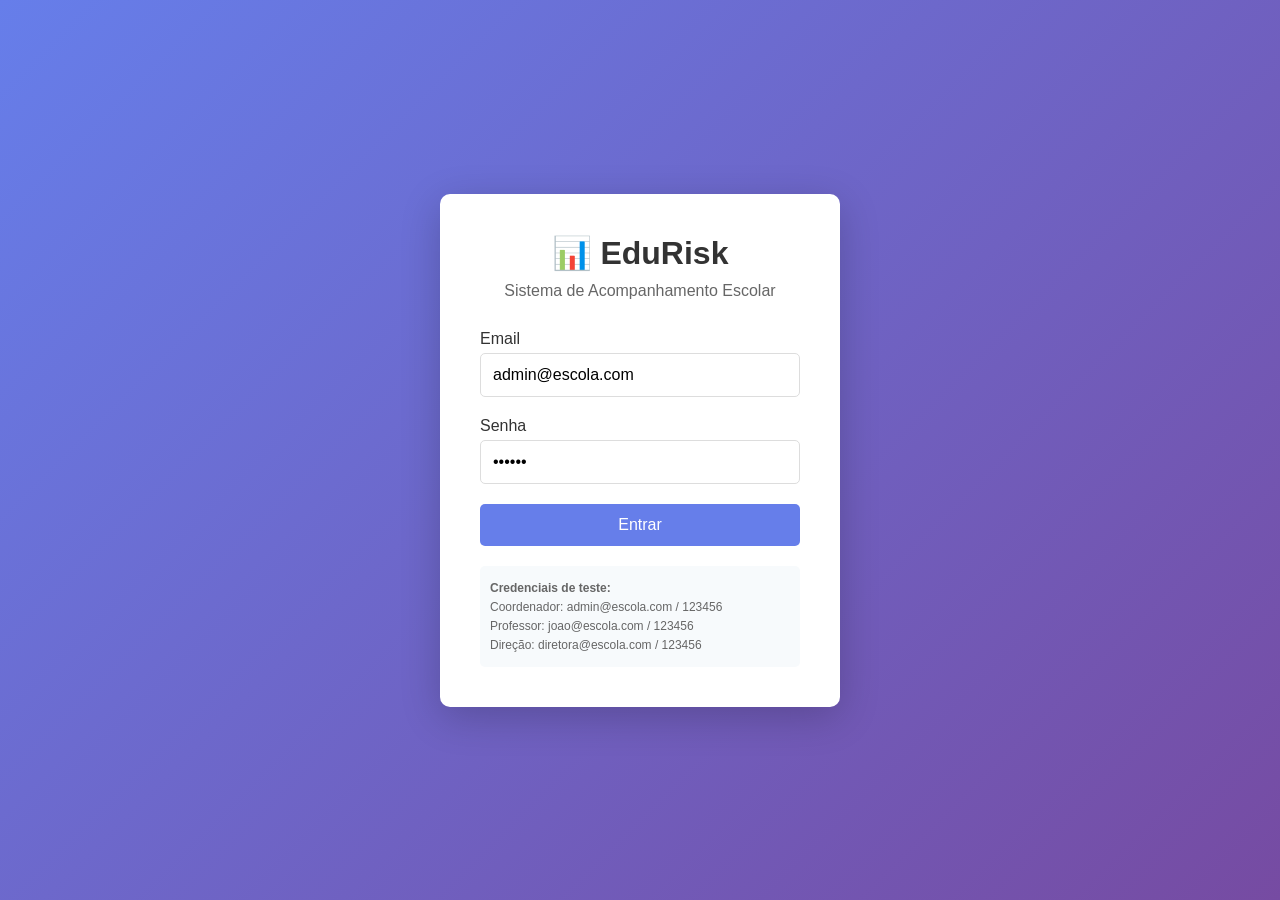
==== login.html @ 63a4e9b5 "feat: :fire: organizing files" ====
<!DOCTYPE html>
<html lang="pt-br">
<head>
    <meta charset="UTF-8">
    <meta name="viewport" content="width=device-width, initial-scale=1.0">
    <title>Login - EduRisk</title>
    <style>
        * {
            margin: 0;
            padding: 0;
            box-sizing: border-box;
        }
        
        body {
            font-family: 'Segoe UI', Tahoma, Geneva, Verdana, sans-serif;
            background: linear-gradient(135deg, #667eea 0%, #764ba2 100%);
            height: 100vh;
            display: flex;
            justify-content: center;
            align-items: center;
        }
        
        .login-container {
            background: white;
            padding: 40px;
            border-radius: 10px;
            box-shadow: 0 10px 40px rgba(0,0,0,0.2);
            width: 100%;
            max-width: 400px;
        }
        
        h1 {
            text-align: center;
            color: #333;
            margin-bottom: 10px;
        }
        
        .subtitle {
            text-align: center;
            color: #666;
            margin-bottom: 30px;
        }
        
        .form-group {
            margin-bottom: 20px;
        }
        
        label {
            display: block;
            margin-bottom: 5px;
            color: #333;
            font-weight: 500;
        }
        
        input {
            width: 100%;
            padding: 12px;
            border: 1px solid #ddd;
            border-radius: 5px;
            font-size: 16px;
        }
        
        button {
            width: 100%;
            padding: 12px;
            background: #667eea;
            color: white;
            border: none;
            border-radius: 5px;
            font-size: 16px;
            cursor: pointer;
            transition: background 0.3s;
        }
        
        button:hover {
            background: #5a67d8;
        }
        
        .error {
            color: #e53e3e;
            text-align: center;
            margin-top: 15px;
            font-size: 14px;
        }
        
        .info {
            margin-top: 20px;
            padding: 10px;
            background: #f7fafc;
            border-radius: 5px;
            font-size: 12px;
        }
        
        .info p {
            margin: 5px 0;
            color: #666;
        }
    </style>
</head>
<body>
    <div class="login-container">
        <h1>📊 EduRisk</h1>
        <div class="subtitle">Sistema de Acompanhamento Escolar</div>
        
        <form id="loginForm">
            <div class="form-group">
                <label>Email</label>
                <input type="email" id="email" required value="admin@escola.com">
            </div>
            
            <div class="form-group">
                <label>Senha</label>
                <input type="password" id="senha" required value="123456">
            </div>
            
            <button type="submit">Entrar</button>
            
            <div id="error" class="error"></div>
            
            <div class="info">
                <p><strong>Credenciais de teste:</strong></p>
                <p>Coordenador: admin@escola.com / 123456</p>
                <p>Professor: joao@escola.com / 123456</p>
                <p>Direção: diretora@escola.com / 123456</p>
            </div>
        </form>
    </div>
    
    <script src="js/api.js"></script>
    <script>
        document.getElementById('loginForm').addEventListener('submit', async (e) => {
            e.preventDefault();
            
            const email = document.getElementById('email').value;
            const senha = document.getElementById('senha').value;
            const errorDiv = document.getElementById('error');
            
            errorDiv.textContent = '';
            
            const result = await login(email, senha);
            
            if (result.success) {
                window.location.href = 'index.html';
            } else {
                errorDiv.textContent = result.error || 'Erro ao fazer login';
            }
        });
    </script>
</body>
</html>
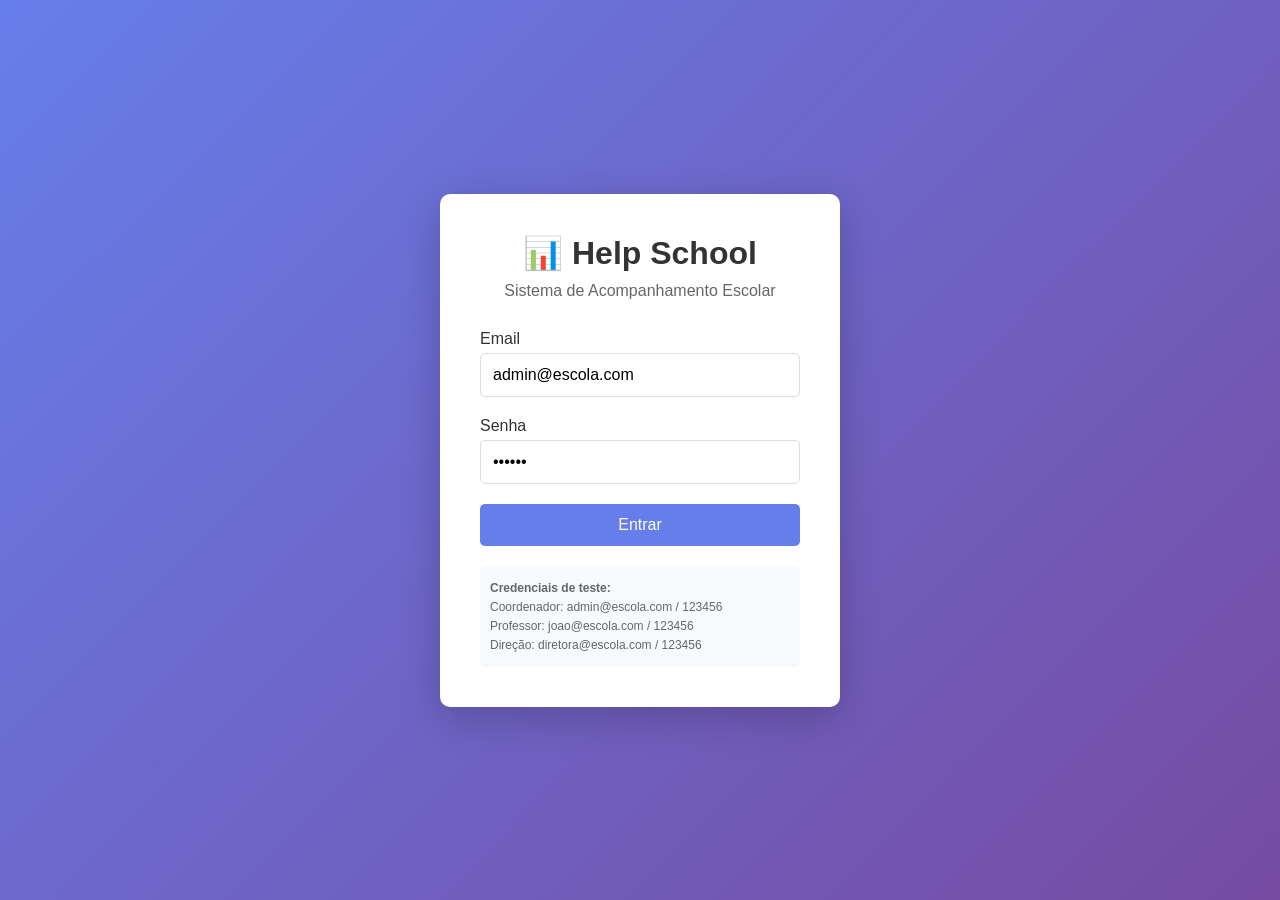
==== commit f33023c5: "feat: changed the name of the project." ====
--- a/login.html
+++ b/login.html
@@ -1,16 +1,17 @@
 <!DOCTYPE html>
 <html lang="pt-br">
+
 <head>
     <meta charset="UTF-8">
     <meta name="viewport" content="width=device-width, initial-scale=1.0">
-    <title>Login - EduRisk</title>
+    <title>Login - Help School</title>
     <style>
         * {
             margin: 0;
             padding: 0;
             box-sizing: border-box;
         }
-        
+
         body {
             font-family: 'Segoe UI', Tahoma, Geneva, Verdana, sans-serif;
             background: linear-gradient(135deg, #667eea 0%, #764ba2 100%);
@@ -19,39 +20,39 @@
             justify-content: center;
             align-items: center;
         }
-        
+
         .login-container {
             background: white;
             padding: 40px;
             border-radius: 10px;
-            box-shadow: 0 10px 40px rgba(0,0,0,0.2);
+            box-shadow: 0 10px 40px rgba(0, 0, 0, 0.2);
             width: 100%;
             max-width: 400px;
         }
-        
+
         h1 {
             text-align: center;
             color: #333;
             margin-bottom: 10px;
         }
-        
+
         .subtitle {
             text-align: center;
             color: #666;
             margin-bottom: 30px;
         }
-        
+
         .form-group {
             margin-bottom: 20px;
         }
-        
+
         label {
             display: block;
             margin-bottom: 5px;
             color: #333;
             font-weight: 500;
         }
-        
+
         input {
             width: 100%;
             padding: 12px;
@@ -59,7 +60,7 @@
             border-radius: 5px;
             font-size: 16px;
         }
-        
+
         button {
             width: 100%;
             padding: 12px;
@@ -71,18 +72,18 @@
             cursor: pointer;
             transition: background 0.3s;
         }
-        
+
         button:hover {
             background: #5a67d8;
         }
-        
+
         .error {
             color: #e53e3e;
             text-align: center;
             margin-top: 15px;
             font-size: 14px;
         }
-        
+
         .info {
             margin-top: 20px;
             padding: 10px;
@@ -90,33 +91,34 @@
             border-radius: 5px;
             font-size: 12px;
         }
-        
+
         .info p {
             margin: 5px 0;
             color: #666;
         }
     </style>
 </head>
+
 <body>
     <div class="login-container">
-        <h1>📊 EduRisk</h1>
+        <h1>📊 Help School</h1>
         <div class="subtitle">Sistema de Acompanhamento Escolar</div>
-        
+
         <form id="loginForm">
             <div class="form-group">
                 <label>Email</label>
                 <input type="email" id="email" required value="admin@escola.com">
             </div>
-            
+
             <div class="form-group">
                 <label>Senha</label>
                 <input type="password" id="senha" required value="123456">
             </div>
-            
+
             <button type="submit">Entrar</button>
-            
+
             <div id="error" class="error"></div>
-            
+
             <div class="info">
                 <p><strong>Credenciais de teste:</strong></p>
                 <p>Coordenador: admin@escola.com / 123456</p>
@@ -125,20 +127,20 @@
             </div>
         </form>
     </div>
-    
+
     <script src="js/api.js"></script>
     <script>
         document.getElementById('loginForm').addEventListener('submit', async (e) => {
             e.preventDefault();
-            
+
             const email = document.getElementById('email').value;
             const senha = document.getElementById('senha').value;
             const errorDiv = document.getElementById('error');
-            
+
             errorDiv.textContent = '';
-            
+
             const result = await login(email, senha);
-            
+
             if (result.success) {
                 window.location.href = 'index.html';
             } else {
@@ -147,4 +149,5 @@
         });
     </script>
 </body>
-</html>
+
+</html>
